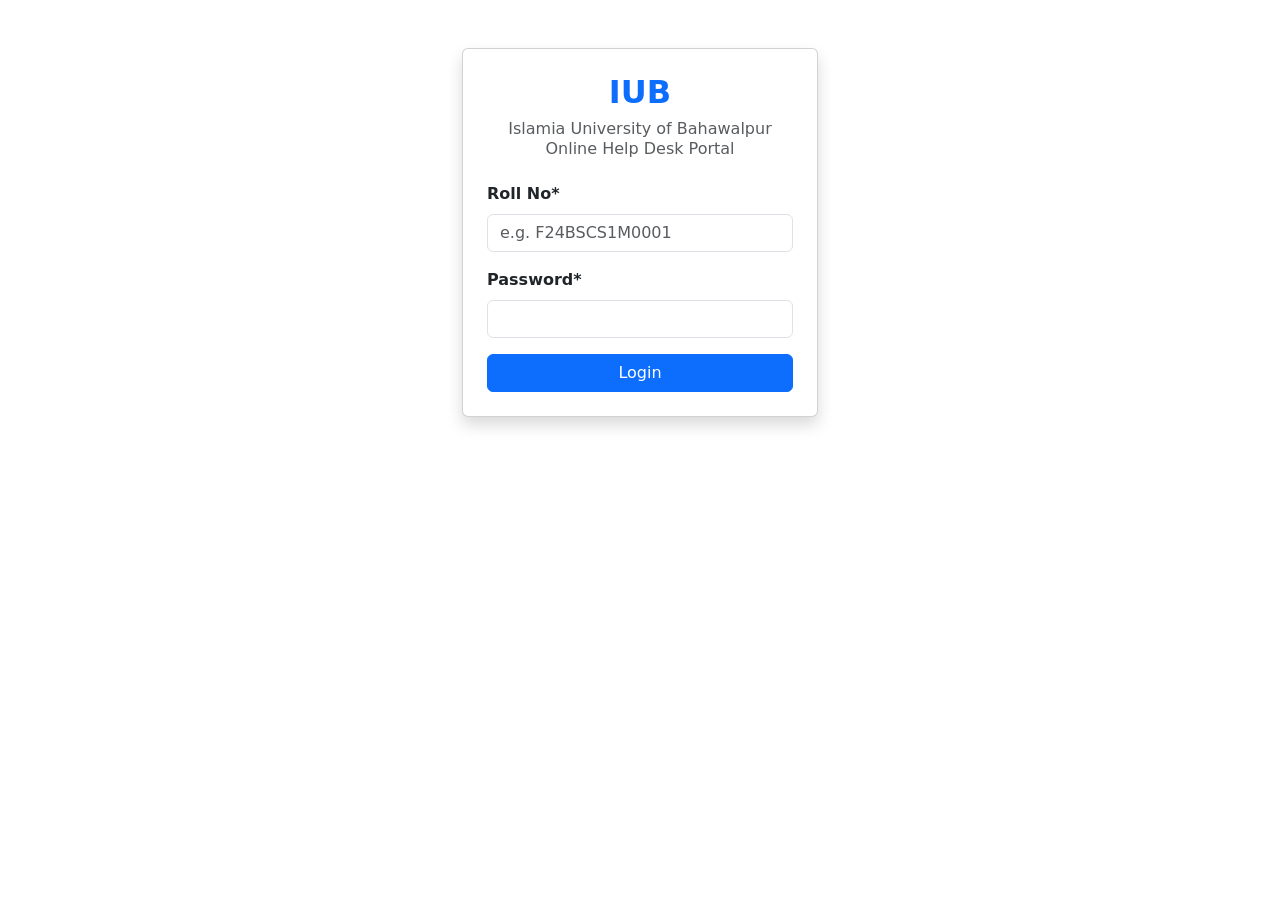
==== index.html @ 91873583 "merging files" ====
<!DOCTYPE html>
<html lang="en">
<head>
    <meta charset="UTF-8">
    <meta name="viewport" content="width=device-width, initial-scale=1.0">
    <title>IUB - Help Desk</title>
    <link rel="stylesheet" href="style.css"/>
    <link rel="stylesheet" href="https://cdn.jsdelivr.net/npm/bootstrap@5.3.0/dist/css/bootstrap.min.css"/>
</head>
<body>

<body>

<div class="container">
    <div class="row justify-content-center mt-5">
        <div class="col-md-4">
            <div class="card shadow">
                <div class="card-body p-4">

                    <h2 class="text-center text-primary fw-bold">IUB</h2>
                    <h6 class="text-center text-muted mb-4">Islamia University of Bahawalpur<br>Online Help Desk Portal</h6>

                    <form id="loginForm">
                        <div class="mb-3">
                            <label class="form-label fw-bold">Roll No*</label>
                            <input type="text" class="form-control" id="rollNumber" autocomplete="off" placeholder="e.g. F24BSCS1M0001" required/>
                        </div>
                        <div class="mb-3">
                            <label class="form-label fw-bold">Password*</label>
                            <input type="password" class="form-control" id="pwd" autocomplete="off" required/>
                        </div>
                        <button type="submit" class="btn btn-primary w-100">Login</button>
                    </form>

                </div>
            </div>
        </div>
    </div>
</div>

<script src="login.js"></script>
</body>
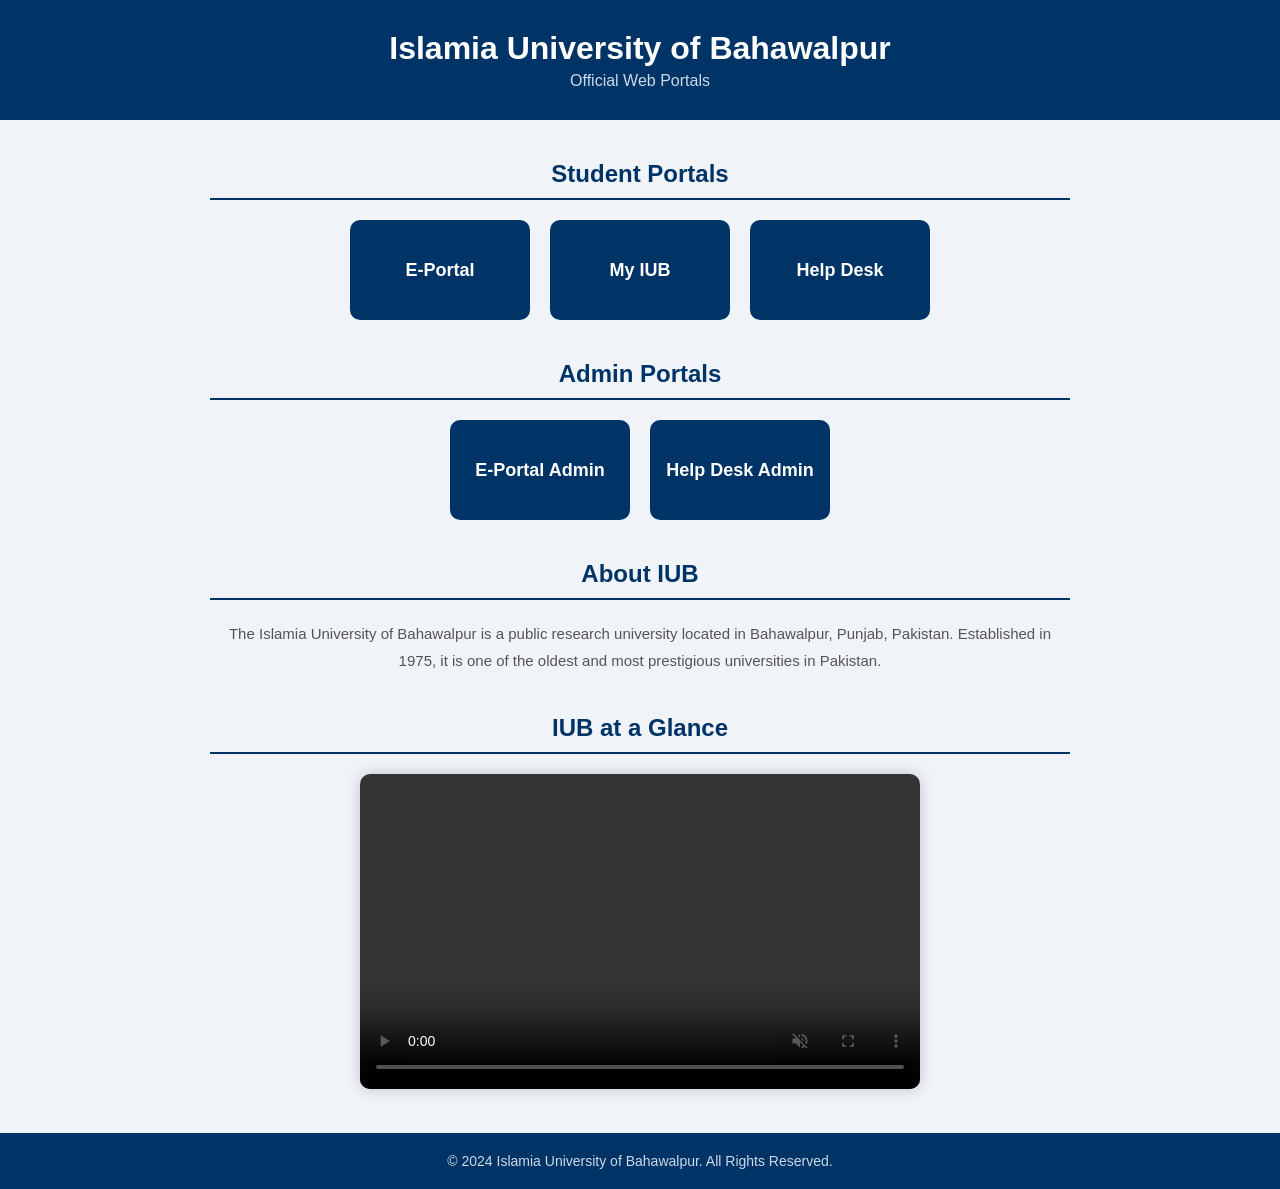
==== commit 56db94f4: "Landing page" ====
--- a/index.html
+++ b/index.html
@@ -3,40 +3,70 @@
 <head>
     <meta charset="UTF-8">
     <meta name="viewport" content="width=device-width, initial-scale=1.0">
-    <title>IUB - Help Desk</title>
-    <link rel="stylesheet" href="style.css"/>
-    <link rel="stylesheet" href="https://cdn.jsdelivr.net/npm/bootstrap@5.3.0/dist/css/bootstrap.min.css"/>
+    <title>IUB - Portals</title>
+    <link rel="stylesheet" href="style.css">
 </head>
 <body>
 
-<body>
+    <!-- Header -->
+    <div class="header">
+        <h1>Islamia University of Bahawalpur</h1>
+        <p>Official Web Portals</p>
+    </div>
 
-<div class="container">
-    <div class="row justify-content-center mt-5">
-        <div class="col-md-4">
-            <div class="card shadow">
-                <div class="card-body p-4">
-
-                    <h2 class="text-center text-primary fw-bold">IUB</h2>
-                    <h6 class="text-center text-muted mb-4">Islamia University of Bahawalpur<br>Online Help Desk Portal</h6>
-
-                    <form id="loginForm">
-                        <div class="mb-3">
-                            <label class="form-label fw-bold">Roll No*</label>
-                            <input type="text" class="form-control" id="rollNumber" autocomplete="off" placeholder="e.g. F24BSCS1M0001" required/>
-                        </div>
-                        <div class="mb-3">
-                            <label class="form-label fw-bold">Password*</label>
-                            <input type="password" class="form-control" id="pwd" autocomplete="off" required/>
-                        </div>
-                        <button type="submit" class="btn btn-primary w-100">Login</button>
-                    </form>
-
-                </div>
+    <!-- Student Portals -->
+    <div class="section">
+        <h2>Student Portals</h2>
+        <div class="cards">
+            <div class="card">
+                <a href="https://eportal.iub.edu.pk/login" target="_blank">E-Portal</a>
+            </div>
+            <div class="card">
+                <a href="https://my.iub.edu.pk/" target="_blank">My IUB</a>
+            </div>
+            <div class="card">
+                <a href="#" onclick="loadLogin()">Help Desk</a>
             </div>
         </div>
     </div>
-</div>
 
-<script src="login.js"></script>
-</body>+    <!-- Admin Portals -->
+    <div class="section">
+        <h2>Admin Portals</h2>
+        <div class="cards">
+            <div class="card">
+                <a href="https://eportal.iub.edu.pk/admin" target="_blank">E-Portal Admin</a>
+            </div>
+            <div class="card">
+                <a href="admin.html">Help Desk Admin</a>
+            </div>
+        </div>
+    </div>
+
+    <!-- About IUB -->
+    <div class="section">
+        <h2>About IUB</h2>
+        <p>The Islamia University of Bahawalpur is a public research university 
+        located in Bahawalpur, Punjab, Pakistan. Established in 1975, it is one 
+        of the oldest and most prestigious universities in Pakistan.</p>
+    </div>
+
+    <!-- Video -->
+    <div class="section">
+        <h2>IUB at a Glance</h2>
+        <video width="560" height="315" controls autoplay muted>
+            <source src="The Islamia University of Bahawalpur (Campus Life) [kmksyoJn4i4].mkv" type="video/mp4">
+        </video>
+    </div>
+
+    <!-- Footer -->
+    <div class="footer">
+        <p>© 2024 Islamia University of Bahawalpur. All Rights Reserved.</p>
+    </div>
+
+    <!-- App div for JavaScript -->
+    <div id="app"></div>
+
+    <script src="app.js"></script>
+</body>
+</html>
--- a/style.css
+++ b/style.css
@@ -0,0 +1,114 @@
+* {
+    margin: 0;
+    padding: 0;
+    box-sizing: border-box;
+    font-family: Arial, sans-serif;
+}
+
+body {
+    background-color: #f0f4f8;
+    color: #333;
+}
+
+/* Header */
+.header {
+    background-color: #003366;
+    color: white;
+    text-align: center;
+    padding: 30px;
+}
+
+.header h1 {
+    font-size: 32px;
+    margin-bottom: 5px;
+    color: white;
+}
+
+.header p {
+    font-size: 16px;
+    color: #ccd9e8;
+}
+
+/* Sections */
+.section {
+    max-width: 900px;
+    margin: 40px auto;
+    padding: 0 20px;
+    text-align: center;
+}
+
+.section h2 {
+    font-size: 24px;
+    color: #003366;
+    margin-bottom: 20px;
+    border-bottom: 2px solid #003366;
+    padding-bottom: 10px;
+}
+
+.section p {
+    font-size: 15px;
+    line-height: 1.8;
+    color: #555;
+}
+
+/* Cards */
+.cards {
+    display: flex;
+    justify-content: center;
+    gap: 20px;
+    flex-wrap: wrap;
+}
+
+.card {
+    background-color: #003366;
+    border-radius: 10px;
+    width: 180px;
+    height: 100px;
+    display: flex;
+    justify-content: center;
+    align-items: center;
+    transition: 0.3s;
+}
+
+.card:hover {
+    background-color: #002244;
+    transform: translateY(-5px);
+    box-shadow: -4px 3px 0px rgba(0,0,0,0.3);
+    border-left:5px solid rgb(47,23 ,34);
+}
+
+.card a {
+    color: white;
+    text-decoration: none;
+    font-size: 18px;
+    font-weight: bold;
+    text-align: center;
+    padding: 10px;
+    display: block;
+    width: 100%;
+    height: 100%;
+    display: flex;
+    justify-content: center;
+    align-items: center;
+}
+
+/* Video */
+video {
+    border-radius: 10px;
+    box-shadow: 0px 0px 15px rgba(0,0,0,0.2);
+    max-width: 100%;
+}
+
+/* Footer */
+.footer {
+    background-color: #003366;
+    color: white;
+    text-align: center;
+    padding: 20px;
+    margin-top: 40px;
+}
+
+.footer p {
+    color: #ccd9e8;
+    font-size: 14px;
+}
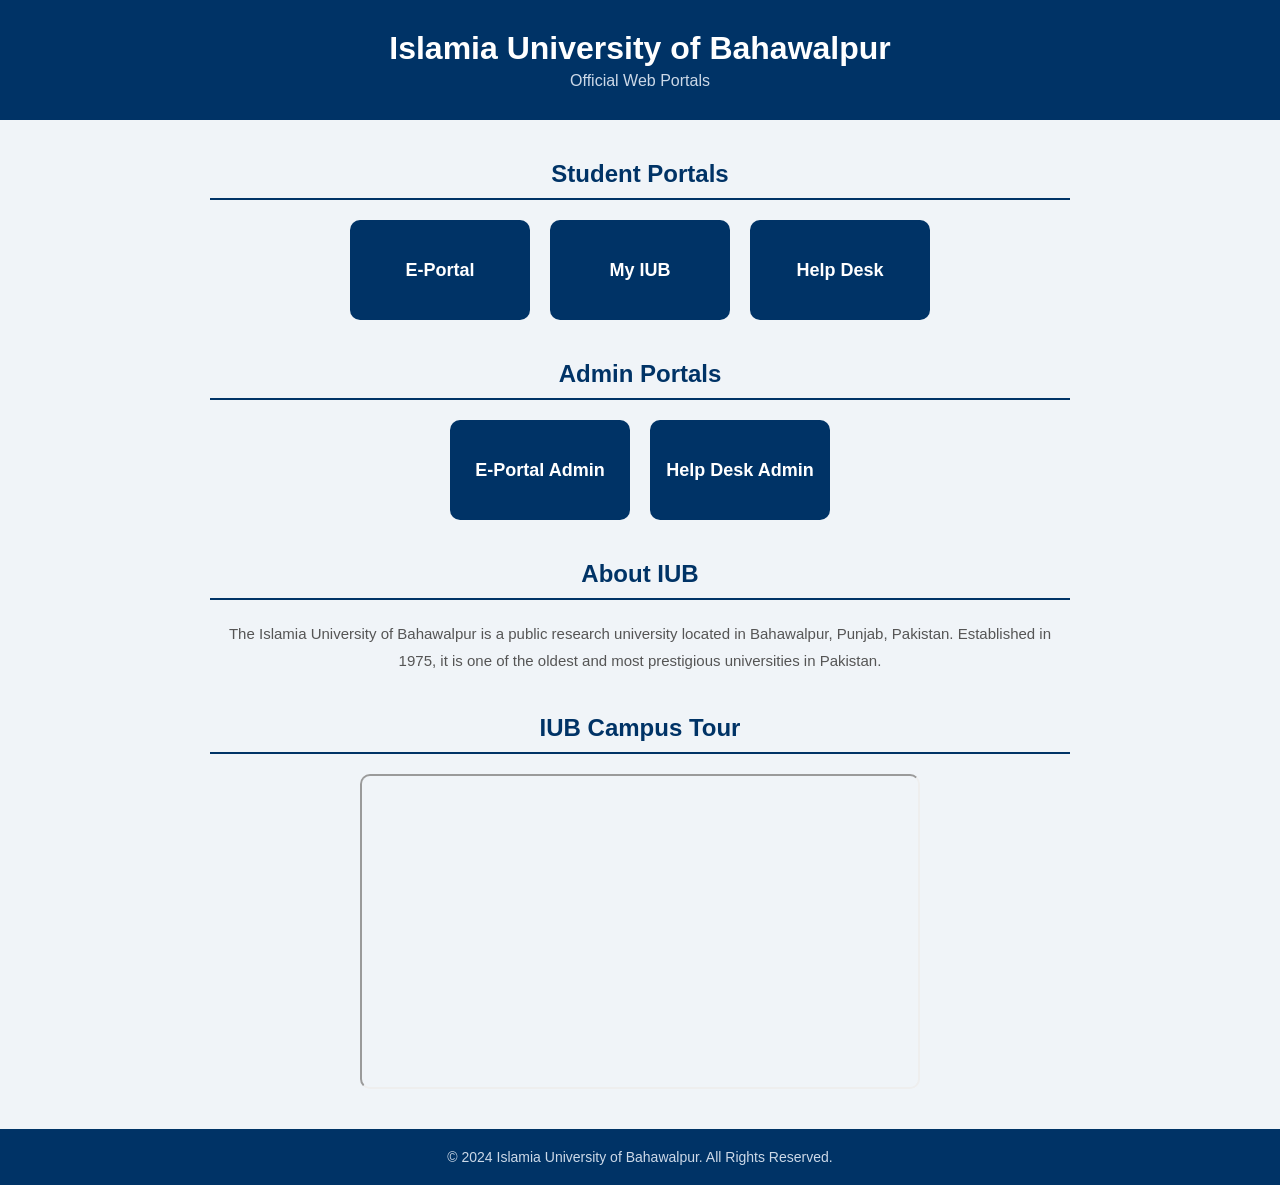
==== commit 7bb8aa33: "landing page" ====
--- a/index.html
+++ b/index.html
@@ -52,13 +52,20 @@
     </div>
 
     <!-- Video -->
-    <div class="section">
-        <h2>IUB at a Glance</h2>
-        <video width="560" height="315" controls autoplay muted>
-            <source src="The Islamia University of Bahawalpur (Campus Life) [kmksyoJn4i4].mkv" type="video/mp4">
-        </video>
+    <!-- Video -->
+<div class="section">
+    <h2>IUB Campus Tour</h2>
+    <div class="video-container">
+        <iframe 
+            width="560" 
+            height="315" 
+            src="https://www.youtube.com/embed/hZjIJp8ed9w?autoplay=1&mute=1&vq=hd1080" 
+            allowfullscreen
+            allow="autoplay"
+            style="border-radius:10px;">
+        </iframe>
     </div>
-
+</div>
     <!-- Footer -->
     <div class="footer">
         <p>© 2024 Islamia University of Bahawalpur. All Rights Reserved.</p>
--- a/style.css
+++ b/style.css
@@ -73,8 +73,6 @@
 .card:hover {
     background-color: #002244;
     transform: translateY(-5px);
-    box-shadow: -4px 3px 0px rgba(0,0,0,0.3);
-    border-left:5px solid rgb(47,23 ,34);
 }
 
 .card a {
@@ -111,4 +109,119 @@
 .footer p {
     color: #ccd9e8;
     font-size: 14px;
+}* {
+    margin: 0;
+    padding: 0;
+    box-sizing: border-box;
+    font-family: Arial, sans-serif;
+}
+
+body {
+    background-color: #f0f4f8;
+    color: #333;
+}
+
+/* Header */
+.header {
+    background-color: #003366;
+    color: white;
+    text-align: center;
+    padding: 30px;
+}
+
+.header h1 {
+    font-size: 32px;
+    margin-bottom: 5px;
+    color: white;
+}
+
+.header p {
+    font-size: 16px;
+    color: #ccd9e8;
+}
+
+/* Sections */
+.section {
+    max-width: 900px;
+    margin: 40px auto;
+    padding: 0 20px;
+    text-align: center;
+}
+
+.section h2 {
+    font-size: 24px;
+    color: #003366;
+    margin-bottom: 20px;
+    border-bottom: 2px solid #003366;
+    padding-bottom: 10px;
+}
+
+.section p {
+    font-size: 15px;
+    line-height: 1.8;
+    color: #555;
+}
+
+/* Cards */
+.cards {
+    display: flex;
+    justify-content: center;
+    gap: 20px;
+    flex-wrap: wrap;
+}
+
+.card {
+    background-color: #003366;
+    border-radius: 10px;
+    width: 180px;
+    height: 100px;
+    display: flex;
+    justify-content: center;
+    align-items: center;
+    transition: 0.3s;
+}
+
+.card:hover {
+    background-color: #002244;
+    transform: translateY(-5px);
+}
+
+.card a {
+    color: white;
+    text-decoration: none;
+    font-size: 18px;
+    font-weight: bold;
+    text-align: center;
+    padding: 10px;
+    display: block;
+    width: 100%;
+    height: 100%;
+    display: flex;
+    justify-content: center;
+    align-items: center;
+}
+
+/* Video */
+video {
+    border-radius: 10px;
+    box-shadow: 0px 0px 15px rgba(0,0,0,0.2);
+    max-width: 100%;
+}
+
+/* Footer */
+.footer {
+    background-color: #003366;
+    color: white;
+    text-align: center;
+    padding: 20px;
+    margin-top: 40px;
+}
+
+.footer p {
+    color: #ccd9e8;
+    font-size: 14px;
+}
+.video-container {
+    display: flex;
+    justify-content: center;
 }
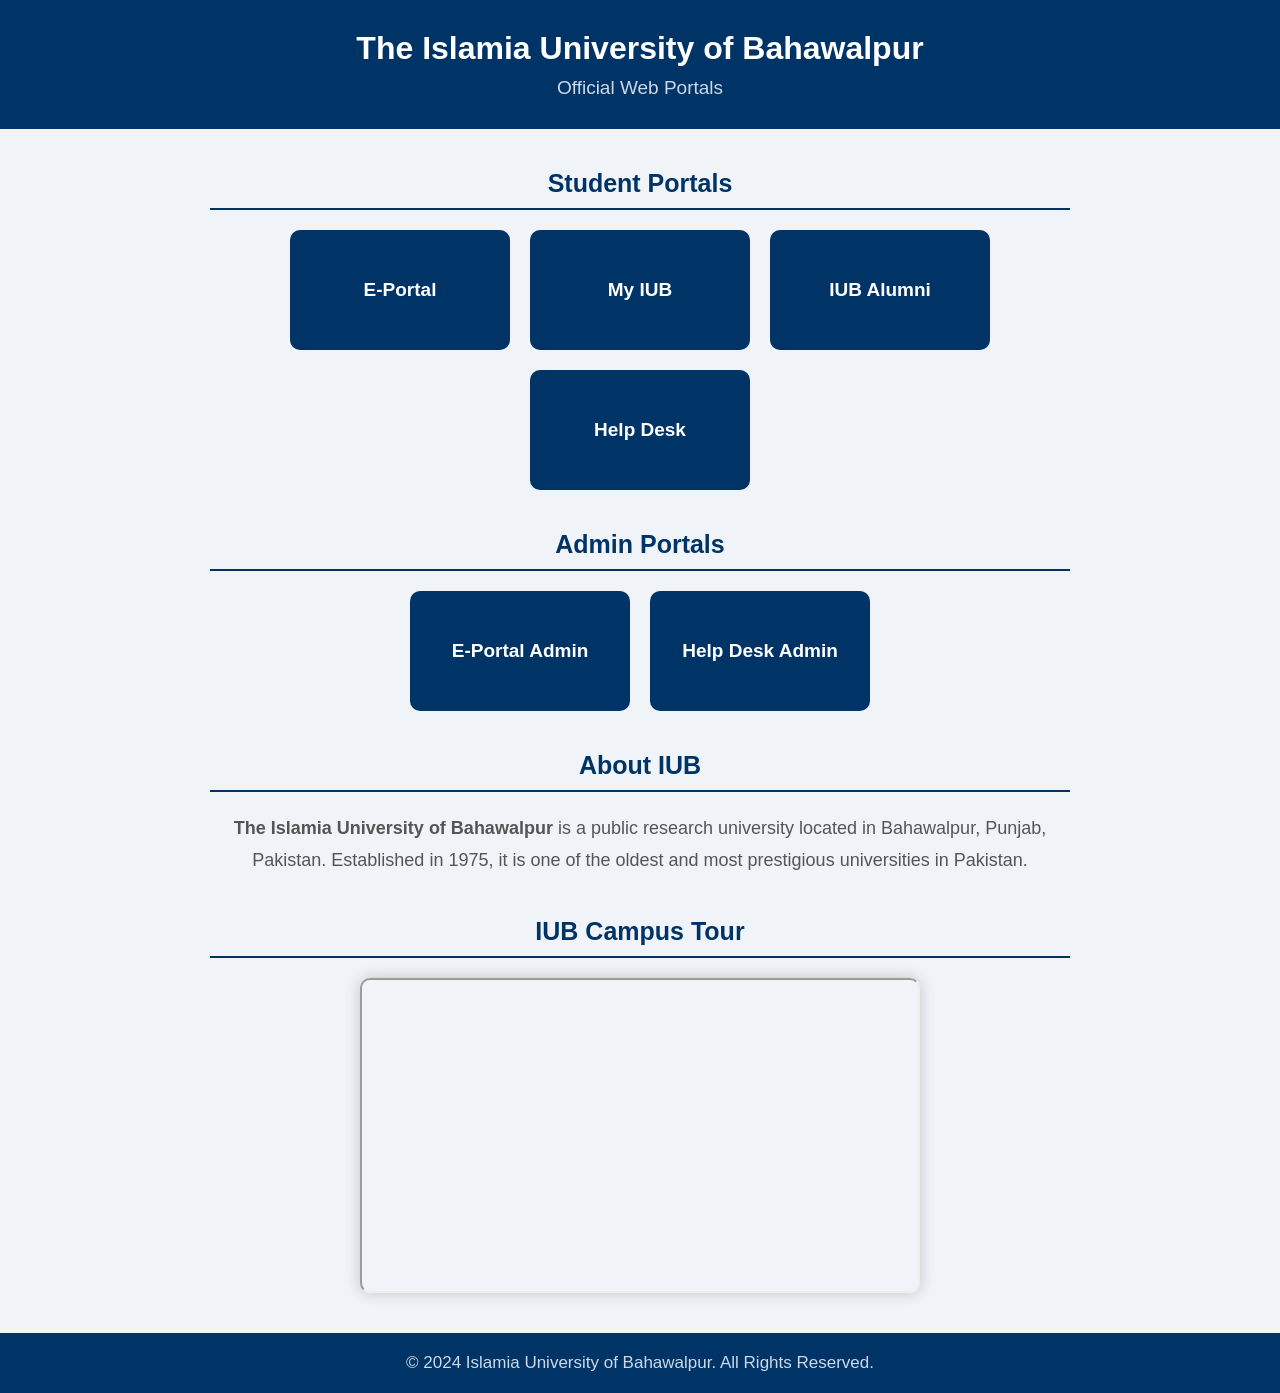
==== commit e8b29279: "landing page completed" ====
--- a/index.html
+++ b/index.html
@@ -10,7 +10,7 @@
 
     <!-- Header -->
     <div class="header">
-        <h1>Islamia University of Bahawalpur</h1>
+        <h1>The Islamia University of Bahawalpur</h1>
         <p>Official Web Portals</p>
     </div>
 
@@ -25,8 +25,12 @@
                 <a href="https://my.iub.edu.pk/" target="_blank">My IUB</a>
             </div>
             <div class="card">
+                <a href="https://alumni.iub.edu.pk/" target="_blank">IUB Alumni</a>
+            </div>
+            <div class="card">
                 <a href="#" onclick="loadLogin()">Help Desk</a>
             </div>
+
         </div>
     </div>
 
@@ -46,7 +50,7 @@
     <!-- About IUB -->
     <div class="section">
         <h2>About IUB</h2>
-        <p>The Islamia University of Bahawalpur is a public research university 
+        <p><a href="https://iub.edu.pk/about-university" target="_blank">The Islamia University of Bahawalpur</a> is a public research university 
         located in Bahawalpur, Punjab, Pakistan. Established in 1975, it is one 
         of the oldest and most prestigious universities in Pakistan.</p>
     </div>
--- a/style.css
+++ b/style.css
@@ -20,12 +20,12 @@
 
 .header h1 {
     font-size: 32px;
-    margin-bottom: 5px;
+    margin-bottom: 10px;
     color: white;
 }
 
 .header p {
-    font-size: 16px;
+    font-size: 19px;
     color: #ccd9e8;
 }
 
@@ -38,7 +38,7 @@
 }
 
 .section h2 {
-    font-size: 24px;
+    font-size: 25px;
     color: #003366;
     margin-bottom: 20px;
     border-bottom: 2px solid #003366;
@@ -46,7 +46,7 @@
 }
 
 .section p {
-    font-size: 15px;
+    font-size: 18px;
     line-height: 1.8;
     color: #555;
 }
@@ -62,8 +62,8 @@
 .card {
     background-color: #003366;
     border-radius: 10px;
-    width: 180px;
-    height: 100px;
+    width: 220px;
+    height: 120px;
     display: flex;
     justify-content: center;
     align-items: center;
@@ -73,16 +73,15 @@
 .card:hover {
     background-color: #002244;
     transform: translateY(-5px);
+    box-shadow:-5px 5px 5px rgba(0,0,0,0.3);
 }
 
 .card a {
     color: white;
     text-decoration: none;
-    font-size: 18px;
+    font-size: 19px;
     font-weight: bold;
     text-align: center;
-    padding: 10px;
-    display: block;
     width: 100%;
     height: 100%;
     display: flex;
@@ -91,10 +90,25 @@
 }
 
 /* Video */
-video {
+.video-container {
+    display: flex;
+    justify-content: center;
+}
+
+.video-container iframe {
     border-radius: 10px;
     box-shadow: 0px 0px 15px rgba(0,0,0,0.2);
     max-width: 100%;
+}
+.section p a {
+    color: #555;
+    text-decoration: none;
+    font-weight: bold;
+}
+
+.section p a:hover {
+    color: #003366;
+    text-decoration: underline;
 }
 
 /* Footer */
@@ -108,120 +122,5 @@
 
 .footer p {
     color: #ccd9e8;
-    font-size: 14px;
-}* {
-    margin: 0;
-    padding: 0;
-    box-sizing: border-box;
-    font-family: Arial, sans-serif;
-}
-
-body {
-    background-color: #f0f4f8;
-    color: #333;
-}
-
-/* Header */
-.header {
-    background-color: #003366;
-    color: white;
-    text-align: center;
-    padding: 30px;
-}
-
-.header h1 {
-    font-size: 32px;
-    margin-bottom: 5px;
-    color: white;
-}
-
-.header p {
-    font-size: 16px;
-    color: #ccd9e8;
-}
-
-/* Sections */
-.section {
-    max-width: 900px;
-    margin: 40px auto;
-    padding: 0 20px;
-    text-align: center;
-}
-
-.section h2 {
-    font-size: 24px;
-    color: #003366;
-    margin-bottom: 20px;
-    border-bottom: 2px solid #003366;
-    padding-bottom: 10px;
-}
-
-.section p {
-    font-size: 15px;
-    line-height: 1.8;
-    color: #555;
-}
-
-/* Cards */
-.cards {
-    display: flex;
-    justify-content: center;
-    gap: 20px;
-    flex-wrap: wrap;
-}
-
-.card {
-    background-color: #003366;
-    border-radius: 10px;
-    width: 180px;
-    height: 100px;
-    display: flex;
-    justify-content: center;
-    align-items: center;
-    transition: 0.3s;
-}
-
-.card:hover {
-    background-color: #002244;
-    transform: translateY(-5px);
-}
-
-.card a {
-    color: white;
-    text-decoration: none;
-    font-size: 18px;
-    font-weight: bold;
-    text-align: center;
-    padding: 10px;
-    display: block;
-    width: 100%;
-    height: 100%;
-    display: flex;
-    justify-content: center;
-    align-items: center;
-}
-
-/* Video */
-video {
-    border-radius: 10px;
-    box-shadow: 0px 0px 15px rgba(0,0,0,0.2);
-    max-width: 100%;
-}
-
-/* Footer */
-.footer {
-    background-color: #003366;
-    color: white;
-    text-align: center;
-    padding: 20px;
-    margin-top: 40px;
-}
-
-.footer p {
-    color: #ccd9e8;
-    font-size: 14px;
-}
-.video-container {
-    display: flex;
-    justify-content: center;
+    font-size: 17px;
 }
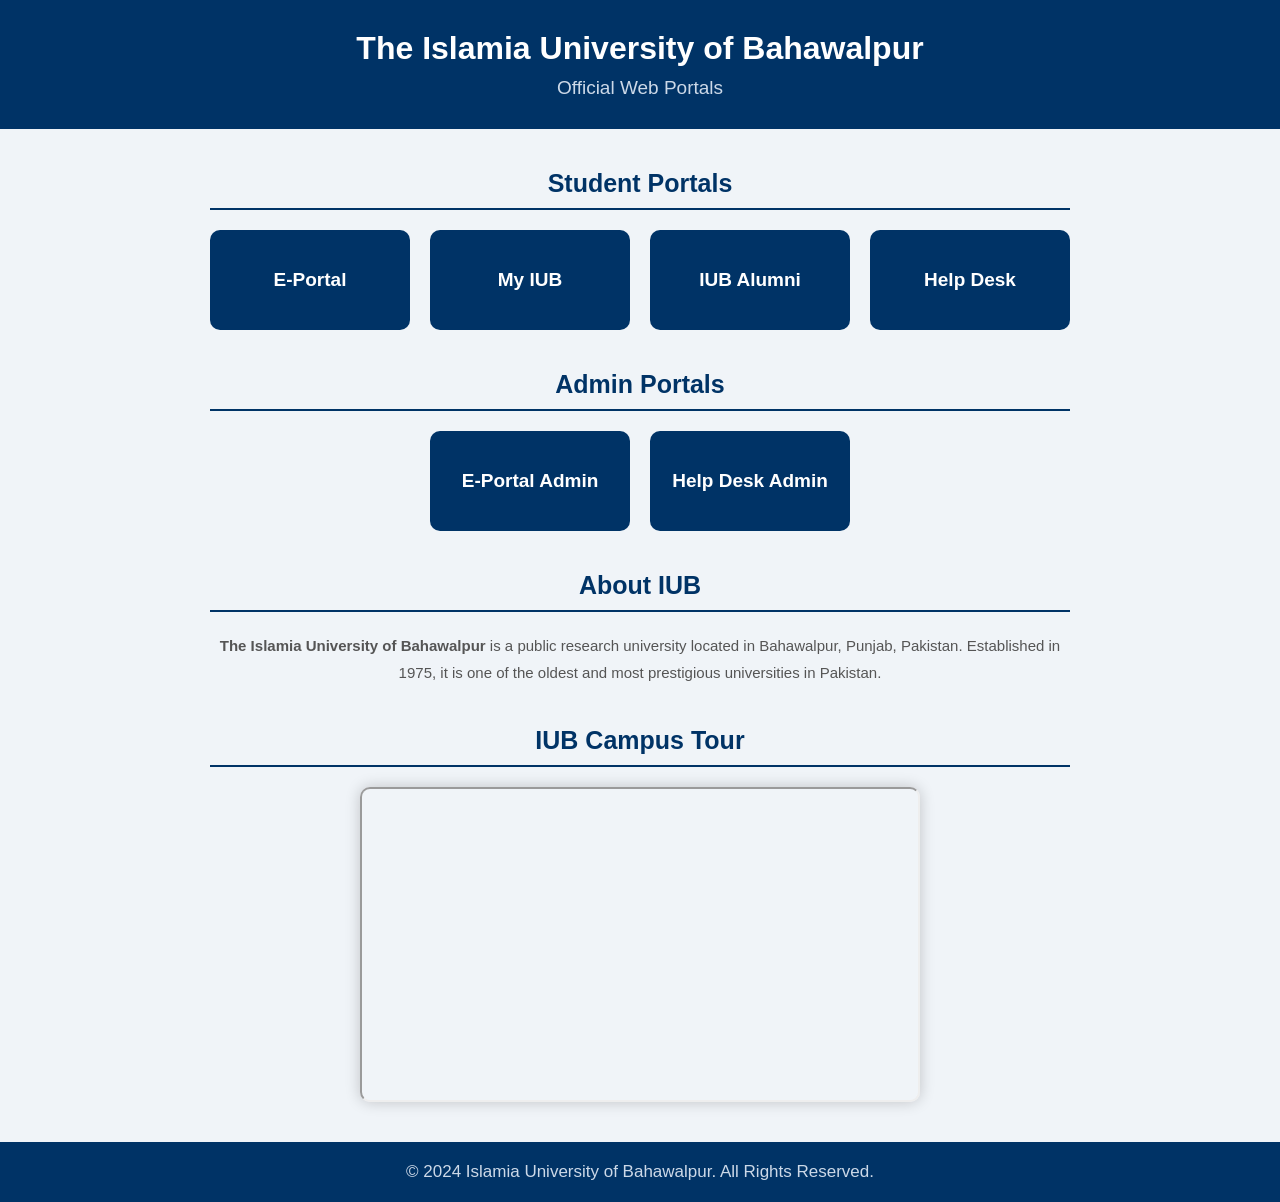
==== commit fbfc6b44: "innerhtml for login form" ====
--- a/index.html
+++ b/index.html
@@ -1,83 +1,83 @@
 <!DOCTYPE html>
 <html lang="en">
+
 <head>
     <meta charset="UTF-8">
     <meta name="viewport" content="width=device-width, initial-scale=1.0">
     <title>IUB - Portals</title>
     <link rel="stylesheet" href="style.css">
 </head>
+
 <body>
+    <div id="landingPage">
 
-    <!-- Header -->
-    <div class="header">
-        <h1>The Islamia University of Bahawalpur</h1>
-        <p>Official Web Portals</p>
-    </div>
+        <!-- Header -->
+        <div class="header">
+            <h1>The Islamia University of Bahawalpur</h1>
+            <p>Official Web Portals</p>
+        </div>
 
-    <!-- Student Portals -->
-    <div class="section">
-        <h2>Student Portals</h2>
-        <div class="cards">
-            <div class="card">
-                <a href="https://eportal.iub.edu.pk/login" target="_blank">E-Portal</a>
+        <!-- Student Portals -->
+        <div class="section">
+            <h2>Student Portals</h2>
+            <div class="cards">
+                <div class="card">
+                    <a href="https://eportal.iub.edu.pk/login" target="_blank">E-Portal</a>
+                </div>
+                <div class="card">
+                    <a href="https://my.iub.edu.pk/" target="_blank">My IUB</a>
+                </div>
+                <div class="card">
+                    <a href="https://alumni.iub.edu.pk/" target="_blank">IUB Alumni</a>
+                </div>
+                <div class="card">
+                    <a href="#" onclick="loadLogin()">Help Desk</a>
+                </div>
+
             </div>
-            <div class="card">
-                <a href="https://my.iub.edu.pk/" target="_blank">My IUB</a>
+        </div>
+
+        <!-- Admin Portals -->
+        <div class="section">
+            <h2>Admin Portals</h2>
+            <div class="cards">
+                <div class="card">
+                    <a href="https://eportal.iub.edu.pk/admin" target="_blank">E-Portal Admin</a>
+                </div>
+                <div class="card">
+                    <a href="admin.html">Help Desk Admin</a>
+                </div>
             </div>
-            <div class="card">
-                <a href="https://alumni.iub.edu.pk/" target="_blank">IUB Alumni</a>
+        </div>
+
+        <!-- About IUB -->
+        <div class="section">
+            <h2>About IUB</h2>
+            <p><a href="https://iub.edu.pk/about-university" target="_blank">The Islamia University of Bahawalpur</a> is
+                a public research university
+                located in Bahawalpur, Punjab, Pakistan. Established in 1975, it is one
+                of the oldest and most prestigious universities in Pakistan.</p>
+        </div>
+
+        <!-- Video -->
+        <div class="section">
+            <h2>IUB Campus Tour</h2>
+            <div class="video-container">
+                <iframe width="560" height="315"
+                    src="https://www.youtube.com/embed/hZjIJp8ed9w?autoplay=1&mute=1&vq=hd1080" allowfullscreen
+                    allow="autoplay" style="border-radius:10px;">
+                </iframe>
             </div>
-            <div class="card">
-                <a href="#" onclick="loadLogin()">Help Desk</a>
-            </div>
-
+        </div>
+        <!-- Footer -->
+        <div class="footer">
+            <p>© 2024 Islamia University of Bahawalpur. All Rights Reserved.</p>
         </div>
     </div>
+    <!-- App div for JavaScript -->
+        <div id="app"></div>
 
-    <!-- Admin Portals -->
-    <div class="section">
-        <h2>Admin Portals</h2>
-        <div class="cards">
-            <div class="card">
-                <a href="https://eportal.iub.edu.pk/admin" target="_blank">E-Portal Admin</a>
-            </div>
-            <div class="card">
-                <a href="admin.html">Help Desk Admin</a>
-            </div>
-        </div>
-    </div>
+        <script src="app.js"></script>
+</body>
 
-    <!-- About IUB -->
-    <div class="section">
-        <h2>About IUB</h2>
-        <p><a href="https://iub.edu.pk/about-university" target="_blank">The Islamia University of Bahawalpur</a> is a public research university 
-        located in Bahawalpur, Punjab, Pakistan. Established in 1975, it is one 
-        of the oldest and most prestigious universities in Pakistan.</p>
-    </div>
-
-    <!-- Video -->
-    <!-- Video -->
-<div class="section">
-    <h2>IUB Campus Tour</h2>
-    <div class="video-container">
-        <iframe 
-            width="560" 
-            height="315" 
-            src="https://www.youtube.com/embed/hZjIJp8ed9w?autoplay=1&mute=1&vq=hd1080" 
-            allowfullscreen
-            allow="autoplay"
-            style="border-radius:10px;">
-        </iframe>
-    </div>
-</div>
-    <!-- Footer -->
-    <div class="footer">
-        <p>© 2024 Islamia University of Bahawalpur. All Rights Reserved.</p>
-    </div>
-
-    <!-- App div for JavaScript -->
-    <div id="app"></div>
-
-    <script src="app.js"></script>
-</body>
 </html>
--- a/style.css
+++ b/style.css
@@ -46,7 +46,7 @@
 }
 
 .section p {
-    font-size: 18px;
+    font-size: 15px;
     line-height: 1.8;
     color: #555;
 }
@@ -62,8 +62,8 @@
 .card {
     background-color: #003366;
     border-radius: 10px;
-    width: 220px;
-    height: 120px;
+    width: 200px;
+    height: 100px;
     display: flex;
     justify-content: center;
     align-items: center;
@@ -123,4 +123,96 @@
 .footer p {
     color: #ccd9e8;
     font-size: 17px;
+}
+
+/* login form css */
+/* Login Box */
+.login-box {
+    width: 400px;
+    margin: 80px auto;
+    background-color: white;
+    padding: 40px;
+    border-radius: 15px;
+    box-shadow: 0px 5px 20px rgba(0,0,0,0.15);
+    text-align: center;
+}
+
+.login-box h2 {
+    font-size: 20px;
+    color: #003366;
+    margin-bottom: 5px;
+}
+
+.login-box h3 {
+    font-size: 15px;
+    color: #777;
+    font-weight: normal;
+    margin-bottom: 25px;
+}
+
+.form-group {
+    text-align: left;
+    margin-bottom: 15px;
+}
+
+.form-group label {
+    font-size: 14px;
+    font-weight: bold;
+    color: #003366;
+    display: block;
+    margin-bottom: 5px;
+}
+
+.form-group input {
+    width: 100%;
+    padding: 10px;
+    border: 1px solid #ccc;
+    border-radius: 8px;
+    font-size: 14px;
+}
+
+.form-group input:focus {
+    outline: none;
+    border: 1px solid #003366;
+}
+
+#errorMsg {
+    color: red;
+    font-size: 13px;
+    margin-bottom: 10px;
+}
+
+.btn-login {
+    width: 100%;
+    padding: 12px;
+    background-color: #003366;
+    color: white;
+    border: none;
+    border-radius: 8px;
+    font-size: 15px;
+    font-weight: bold;
+    cursor: pointer;
+    transition: 0.3s;
+    margin-bottom: 10px;
+}
+
+.btn-login:hover {
+    background-color: #0055a5;
+}
+
+.btn-back {
+    width: 100%;
+    padding: 10px;
+    background-color: white;
+    color: #003366;
+    border: 2px solid #003366;
+    border-radius: 8px;
+    font-size: 14px;
+    font-weight: bold;
+    cursor: pointer;
+    transition: 0.3s;
+}
+
+.btn-back:hover {
+    background-color: #f0f4f8;
 }
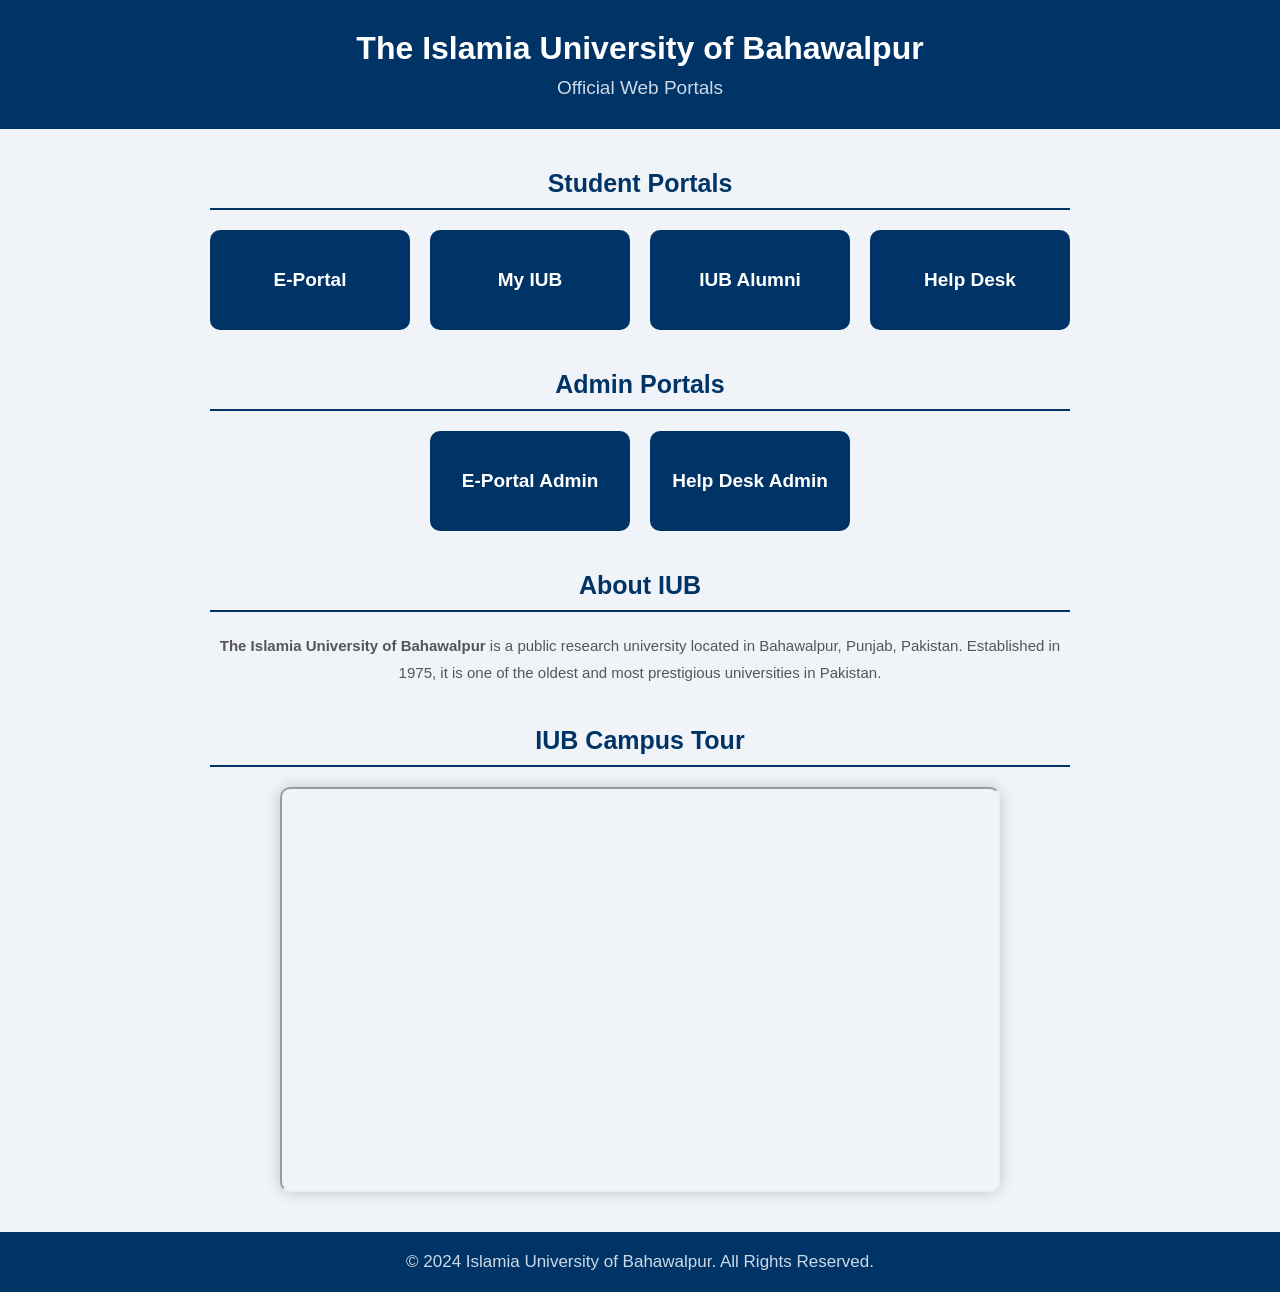
==== commit aec8a79c: "using card instead of table" ====
--- a/index.html
+++ b/index.html
@@ -31,7 +31,7 @@
                     <a href="https://alumni.iub.edu.pk/" target="_blank">IUB Alumni</a>
                 </div>
                 <div class="card">
-                    <a href="#" onclick="loadLogin()">Help Desk</a>
+                    <a href="javascript:void(0)" onclick="loadLogin()">Help Desk</a>
                 </div>
 
             </div>
@@ -63,9 +63,9 @@
         <div class="section">
             <h2>IUB Campus Tour</h2>
             <div class="video-container">
-                <iframe width="560" height="315"
+                <iframe width="720" height="405"
                     src="https://www.youtube.com/embed/hZjIJp8ed9w?autoplay=1&mute=1&vq=hd1080" allowfullscreen
-                    allow="autoplay" style="border-radius:10px;">
+                    allow="autoplay">
                 </iframe>
             </div>
         </div>
@@ -75,9 +75,9 @@
         </div>
     </div>
     <!-- App div for JavaScript -->
-        <div id="app"></div>
+    <div id="app"></div>
 
-        <script src="app.js"></script>
+    <script src="app.js"></script>
 </body>
 
 </html>
--- a/style.css
+++ b/style.css
@@ -215,4 +215,290 @@
 
 .btn-back:hover {
     background-color: #f0f4f8;
+}
+
+/* dashboard css */
+
+/* Dashboard */
+.dashboard {
+    max-width: 1000px;
+    margin: 0 auto;
+    padding: 20px;
+}
+
+/* Dashboard Header */
+.dash-header {
+    background-color: #003366;
+    color: white;
+    padding: 20px 30px;
+    display: flex;
+    justify-content: space-between;
+    align-items: center;
+    border-radius: 10px;
+    margin-bottom: 20px;
+}
+
+.dash-header h2 {
+    font-size: 20px;
+    color: white;
+}
+
+.btn-logout {
+    background-color: white;
+    color: #003366;
+    border: none;
+    padding: 8px 20px;
+    border-radius: 20px;
+    font-weight: bold;
+    cursor: pointer;
+    transition: 0.3s;
+}
+
+.btn-logout:hover {
+    background-color: #f0f4f8;
+}
+
+/* Welcome Box */
+.welcome-box {
+    background-color: white;
+    padding: 20px 30px;
+    border-radius: 10px;
+    box-shadow: 0px 5px 15px rgba(0,0,0,0.1);
+    margin-bottom: 20px;
+}
+
+.welcome-box h3 {
+    color: #003366;
+    font-size: 22px;
+    margin-bottom: 10px;
+}
+
+.welcome-box p {
+    color: #555;
+    font-size: 14px;
+    margin-bottom: 5px;
+}
+
+/* Actions */
+.dash-actions {
+    margin-bottom: 20px;
+}
+
+.btn-submit {
+    background-color: #003366;
+    color: white;
+    border: none;
+    padding: 12px 25px;
+    border-radius: 8px;
+    font-size: 15px;
+    font-weight: bold;
+    cursor: pointer;
+    transition: 0.3s;
+}
+
+.btn-submit:hover {
+    background-color: #0055a5;
+}
+
+/* Filters */
+.filters {
+    display: flex;
+    gap: 15px;
+    margin-bottom: 20px;
+}
+
+.filters select {
+    padding: 10px;
+    border: 1px solid #ccc;
+    border-radius: 8px;
+    font-size: 14px;
+    color: #333;
+    cursor: pointer;
+}
+
+.filters select:focus {
+    outline: none;
+    border: 1px solid #003366;
+}
+
+
+/* submit application css */
+
+/* Form Container */
+.form-container {
+    background-color: white;
+    padding: 30px;
+    border-radius: 10px;
+    box-shadow: 0px 5px 15px rgba(0,0,0,0.1);
+    margin-bottom: 30px;
+}
+
+.form-container h3 {
+    color: #003366;
+    font-size: 20px;
+    margin-bottom: 20px;
+    border-bottom: 2px solid #003366;
+    padding-bottom: 10px;
+}
+
+textarea {
+    width: 100%;
+    padding: 10px;
+    border: 1px solid #ccc;
+    border-radius: 8px;
+    font-size: 14px;
+    font-family: Arial, sans-serif;
+    resize: vertical;
+}
+
+textarea:focus {
+    outline: none;
+    border: 1px solid #003366;
+}
+
+select {
+    width: 100%;
+    padding: 10px;
+    border: 1px solid #ccc;
+    border-radius: 8px;
+    font-size: 14px;
+    color: #333;
+}
+
+select:focus {
+    outline: none;
+    border: 1px solid #003366;
+}
+
+.form-buttons {
+    display: flex;
+    gap: 15px;
+    margin-top: 10px;
+}
+
+/* Format Container */
+.format-container {
+    background-color: white;
+    padding: 30px;
+    border-radius: 10px;
+    box-shadow: 0px 5px 15px rgba(0,0,0,0.1);
+}
+
+.format-container h3 {
+    color: #003366;
+    font-size: 20px;
+    margin-bottom: 20px;
+    border-bottom: 2px solid #003366;
+    padding-bottom: 10px;
+}
+
+.format-box {
+    background-color: #f0f4f8;
+    border-left: 4px solid #003366;
+    padding: 15px 20px;
+    border-radius: 5px;
+    margin-bottom: 15px;
+}
+
+.format-box h4 {
+    color: #003366;
+    margin-bottom: 10px;
+    font-size: 15px;
+}
+
+.format-box p {
+    font-size: 13px;
+    color: #555;
+    line-height: 1.8;
+}
+/* Ticket Cards */
+.tickets-container {
+    background-color: white;
+    padding: 20px;
+    border-radius: 10px;
+    box-shadow: 0px 5px 15px rgba(0,0,0,0.1);
+}
+
+.tickets-container h3 {
+    color: #003366;
+    margin-bottom: 15px;
+    font-size: 18px;
+}
+
+.ticket-card {
+    background: #f8f9ff;
+    border: 1px solid #dde3f0;
+    border-left: 4px solid #003366;
+    border-radius: 10px;
+    padding: 15px 20px;
+    margin-bottom: 15px;
+    transition: 0.3s;
+}
+
+.ticket-card:hover {
+    box-shadow: 0 4px 12px rgba(0,0,0,0.1);
+    transform: translateY(-2px);
+}
+
+.ticket-card-header {
+    display: flex;
+    justify-content: space-between;
+    align-items: center;
+    margin-bottom: 10px;
+}
+
+.ticket-type {
+    font-weight: bold;
+    font-size: 15px;
+    color: #003366;
+}
+
+.ticket-badge {
+    padding: 4px 12px;
+    border-radius: 20px;
+    font-size: 13px;
+    font-weight: bold;
+}
+
+.badge-pending {
+    background: #fff8e1;
+    color: #f9a825;
+    border: 1px solid #f9a825;
+}
+
+.badge-resolved {
+    background: #e8f5e9;
+    color: #2e7d32;
+    border: 1px solid #2e7d32;
+}
+
+.badge-rejected {
+    background: #ffebee;
+    color: #c62828;
+    border: 1px solid #c62828;
+}
+
+.ticket-subject {
+    margin: 5px 0;
+    font-size: 14px;
+    color: #444;
+}
+
+.ticket-desc {
+    margin: 5px 0;
+    font-size: 13px;
+    color: #666;
+}
+
+.no-tickets {
+    color: #888;
+    text-align: center;
+    padding: 30px;
+    font-size: 15px;
+}
+
+.error-msg {
+    color: red;
+    text-align: center;
+    padding: 20px;
 }
